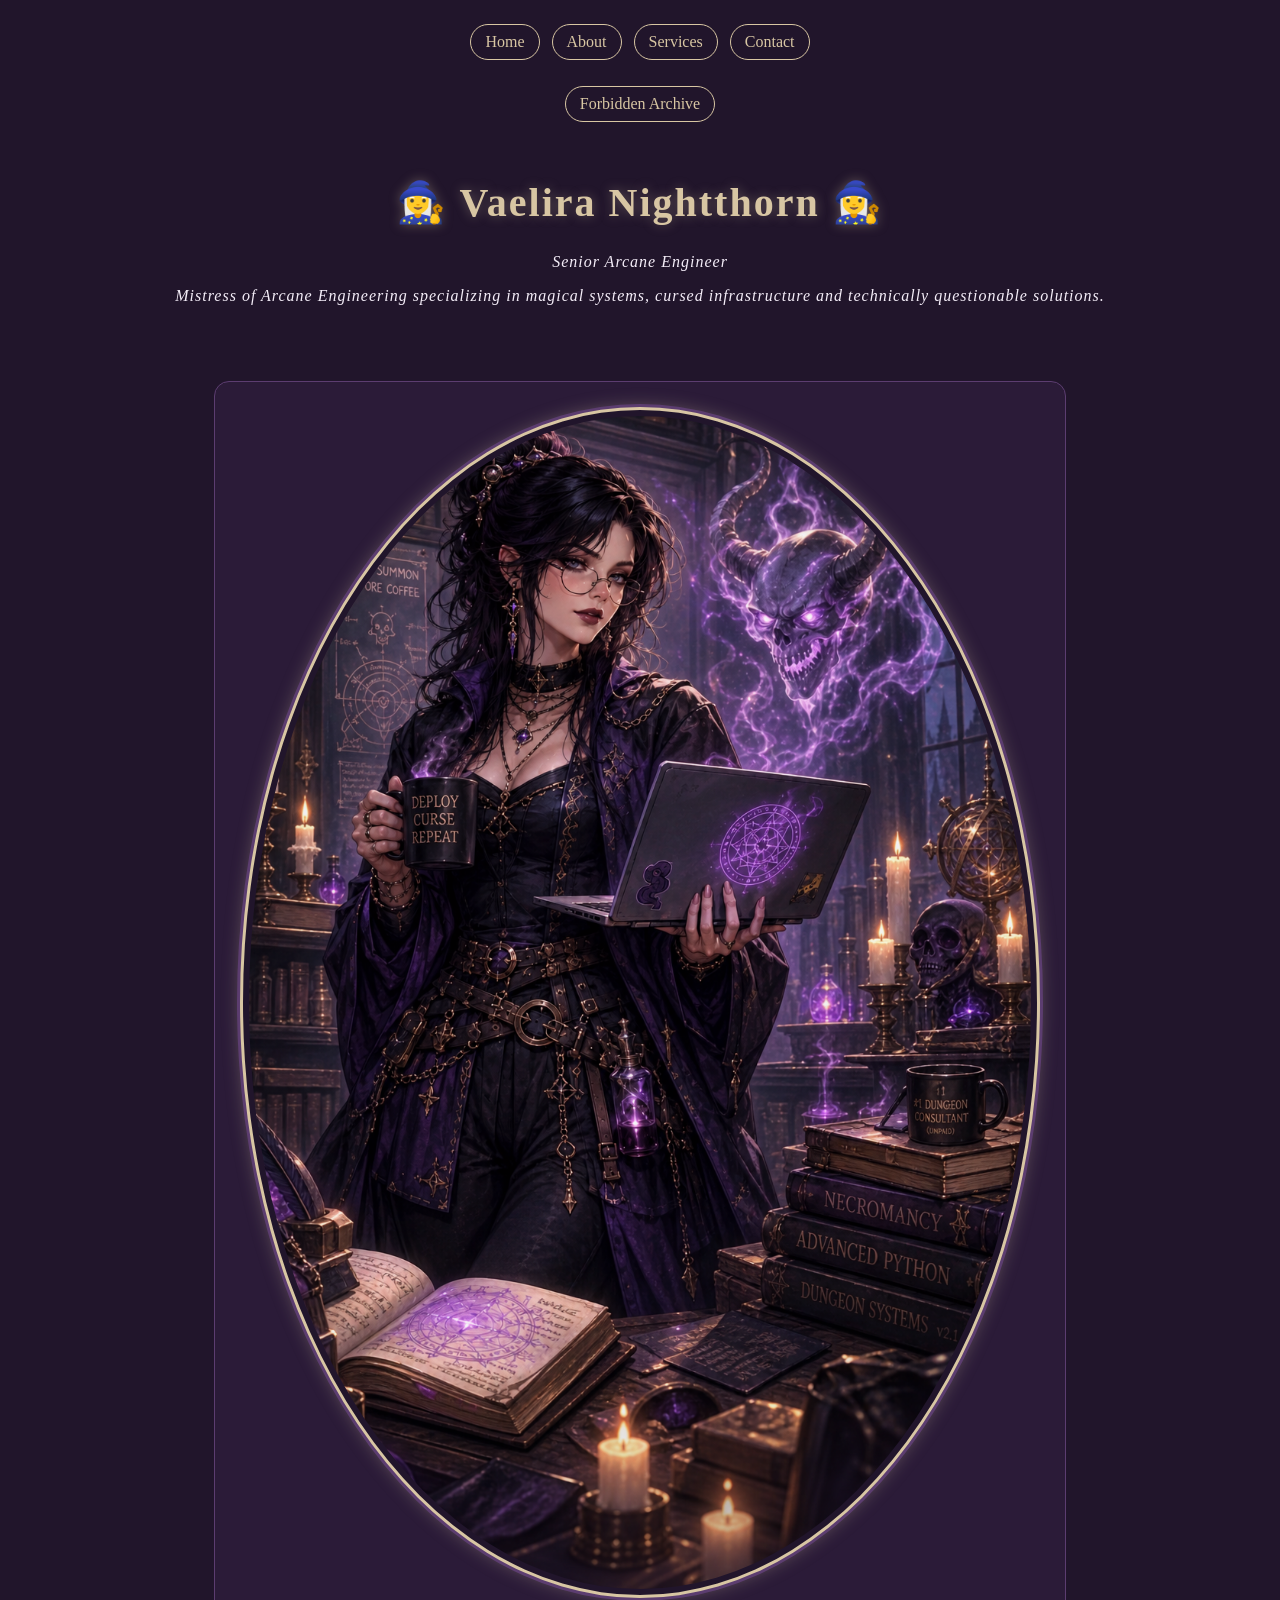
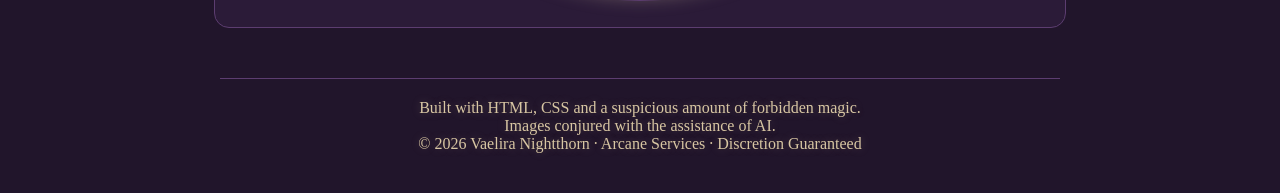
==== index.html @ 4d7c5d1f "Initial commit" ====
<!doctype html>
<html lang="en">
  <head>
    <meta charset="UTF-8" />
    <meta name="viewport" content="width=device-width, initial-scale=1.0" />
    <link rel="icon" type="image/png" href="images/favicon.png" />
    <link rel="stylesheet" href="style.css" />
    <title>Vaelira Nightthorn | Home</title>
  </head>

  <body>
    <nav>
      <a href="index.html">Home</a>
      <a href="about.html">About</a>
      <a href="services.html">Services</a>
      <a href="contact.html">Contact</a>
    </nav>

    <div class="forbidden-archive">
      <span class="cursed-link">Forbidden Archive</span>
    </div>

    <header>
      <h1>🧙‍♀️ Vaelira Nightthorn 🧙‍♀️</h1>
      <p>Senior Arcane Engineer</p>
      <p>
        Mistress of Arcane Engineering specializing in magical systems, cursed
        infrastructure and technically questionable solutions.
      </p>
    </header>

    <main>
      <section>
        <img
          class="vaelira-full"
          src="images/Vaelira_full.png"
          alt="Vaelira Nightthorn, a dark-haired arcane engineer holding a laptop and a coffee mug in her magical workshop."
          width="100%"
        />
      </section>
    </main>

    <footer>
      Built with HTML, CSS and a suspicious amount of forbidden magic. <br />
      Images conjured with the assistance of AI. <br />
      © 2026 Vaelira Nightthorn · Arcane Services · Discretion Guaranteed
    </footer>
  </body>
</html>
---- style.css ----
/* =========================
   1. COLORS / VARIABLES
   ========================= */

:root {
  --arcane-dark: #21152b; /* dunkles Lila, fast schwarz */
  --arcane-gold: #d8c6a3; /* warmer Vaelira-Goldton */
  --arcane-purple: #5c3d70; /* violetter Akzentton */
  --arcane-light: #f4edf8; /* helle Schrift, aber nicht knallweiß */
  --arcane-section: #2b1b38; /* etwas helleres Lila für Sections */
}

/* =========================
   2. GLOBAL STYLES
   ========================= */

body {
  background-color: var(--arcane-dark); /* dunkellila Hintergrund */
  color: var(--arcane-light); /* helle Schrift, nicht knallweiß */

  cursor:
    url("images/cursor-purple-48.png") 0 0,
    auto; /* lila Kristall als Mauszeiger */
}

a {
  color: var(--arcane-gold); /* Links in gold/beige */

  cursor:
    url("images/cursor-purple-48.png") 0 0,
    pointer; /* lila Kristall auch auf Links */
}

/* =========================
   3. NAVIGATION
   ========================= */

nav {
  display: flex; /* Links nebeneinander */
  justify-content: center; /* alles mittig */
  gap: 12px; /* bisschen Platz dazwischen */
  padding: 16px; /* bisschen Luft um die Nav */

  position: sticky; /* bleibt beim Scrollen oben kleben */
  top: 0; /* direkt am oberen Rand */
  z-index: 1000; /* bleibt vor anderem Inhalt */

  background-color: var(--arcane-dark); /* Hintergrund beim Scrollen */
}

nav a {
  text-decoration: none; /* Unterstrich weg */
  border: 1px solid var(--arcane-gold); /* dünner goldener Rand */
  border-radius: 999px; /* schön pillenförmig */
  padding: 8px 14px; /* Luft innerhalb der Buttons */

  transition: 0.7s ease; /* statt BONK lieber weich */
}

nav a:hover {
  background-color: var(--arcane-gold); /* beim Hover wirds gold */
  color: var(--arcane-dark); /* Schrift wird dunkel */

  transform: translateY(-4px); /* schwebt leicht nach oben */

  box-shadow:
    0 0 0 3px var(--arcane-purple) /* violetter Ring außenrum */,
    0 0 18px rgba(216, 198, 163, 0.35); /* weicher goldener Glow */
}

/* =========================
   4. HEADER
   ========================= */

header {
  text-align: center; /* Header mittig */
  padding: 30px; /* bisschen Luft */
}

header h1 {
  color: var(--arcane-gold); /* Vaeliras Name in Gold */
  font-size: 2.5rem; /* schön groß */
  letter-spacing: 2px; /* bisschen mehr Luft zwischen Buchstaben */

  text-shadow: 0 0 12px rgba(216, 198, 163, 0.35);
  /* leichter goldener Glow */
}

header p {
  margin-top: 0; /* weniger Abstand zum Namen */
  font-style: italic; /* bisschen fancy */
  letter-spacing: 1px; /* Buchstaben etwas auseinander */
}

/* =========================
   5. IMAGES / ARCANE FRAME
   ========================= */

img {
  border-radius: 50%; /* rechteckig wird oval, quadratisch wird rund */
  border: 3px solid var(--arcane-gold); /* goldener Rahmen */
  padding: 6px; /* bisschen Luft zwischen Bild und Rahmen */

  box-shadow:
    0 0 0 3px var(--arcane-purple) /* zweiter violetter Ring */,
    0 0 18px rgba(216, 198, 163, 0.35); /* weicher goldener Glow */

  background-color: var(
    --arcane-dark
  ); /* dunkler Bereich zwischen Bild und Rahmen */
}

.arcane-frame {
  position: relative; /* Bezugspunkt für frei platzierte Deko */
  width: fit-content; /* nur so breit wie der Inhalt */
  margin: 0 auto; /* mittig setzen */
}

.arcane-frame img {
  width: 300px; /* feste Portraitbreite */
  max-width: 70vw; /* auf kleinen Screens nicht eskalieren */
}

.arcane-frame::before,
.arcane-frame::after {
  content: "✦ ◇ ✦"; /* Deko wird per CSS erzeugt */
  position: absolute; /* frei am Rahmen platzierbar */

  left: 50%; /* horizontal zur Mitte */

  color: var(--arcane-gold); /* Goldton */

  background-color: var(
    --arcane-dark
  ); /* verdeckt den Rahmen direkt hinter der Deko */

  padding: 2px 12px; /* bisschen Luft innen */
  border: 1px solid var(--arcane-gold); /* dünner goldener Deko-Rahmen */
  border-radius: 999px; /* schön rund */

  font-size: 1.3rem; /* Deko etwas größer */
  line-height: 1; /* keine komische Extra-Höhe */

  z-index: 2; /* Deko liegt vor dem Rahmen */
}

.arcane-frame::before {
  top: 0; /* sitzt oben auf der Rahmenkante */

  transform: translate(-50%, -50%);
  /* mittig + halb nach oben ziehen */
}

.arcane-frame::after {
  bottom: 8px; /* optische Korrektur, sonst hängt es zu tief */

  transform: translate(-50%, 50%);
  /* mittig + halb nach unten schieben */
}

/* =========================
   6. SECTIONS
   ========================= */

section {
  max-width: 800px; /* Text nicht von Sachsen bis Mordor ziehen */
  margin: 30px auto; /* Abstand oben/unten + mittig */
  padding: 25px; /* Luft zwischen Inhalt und Rand */

  background-color: var(
    --arcane-section
  ); /* etwas anderer Lilaton als der Seitenhintergrund */

  border: 1px solid var(--arcane-purple); /* feiner violetter Rand */
  border-radius: 15px; /* weichere Ecken */
}

section h2 {
  color: var(--arcane-gold); /* Überschriften in Gold */
  text-align: center; /* mittig */
  letter-spacing: 1px; /* bisschen eleganter */

  border-bottom: 1px solid var(--arcane-purple); /* feine Trennlinie */
  padding-bottom: 10px; /* Luft zwischen Text und Linie */
}

section {
  transition: 0.4s ease; /* Hover-Effekt schön weich */
}

section:hover {
  transform: translateY(-3px); /* schwebt leicht nach oben */

  box-shadow:
    0 0 0 1px var(--arcane-purple) /* feiner violetter Rand */,
    0 0 20px rgba(216, 198, 163, 0.18); /* sehr dezenter Glow */
}

/* =========================
   7. FORMS / BUTTONS
   ========================= */

form {
  max-width: 600px; /* Formular nicht absurd breit machen */
  margin: 0 auto; /* mittig */
}

fieldset {
  display: grid; /* Raster fürs Formular */

  grid-template-columns: 140px 1fr;
  /* Labels links, Eingabefelder rechts */

  gap: 14px 18px;
  /* erster Wert = Zeilen, zweiter = Spalten */

  border: 1px solid var(--arcane-purple); /* violetter Rahmen */
  border-radius: 15px; /* weichere Ecken */
  padding: 25px; /* Luft innen */
}

label {
  align-self: center; /* Labels vertikal mittig */
}

input,
select,
textarea {
  width: 100%; /* Felder füllen ihre Spalte aus */

  box-sizing: border-box;
  /* Padding und Rand zählen mit in die Gesamtbreite */

  padding: 10px; /* bisschen Luft innen */

  background-color: var(--arcane-dark); /* dunkler Hintergrund */
  color: var(--arcane-light); /* helle Schrift */

  border: 1px solid var(--arcane-purple); /* violetter Rand */
  border-radius: 8px; /* leicht rund */
  resize: none; /* verhindert, dass die Textarea vom User größer/kleiner gezogen wird */
}

input:focus,
select:focus,
textarea:focus {
  outline: 2px solid var(--arcane-gold); /* goldener Fokusrahmen statt Browser-Blau */

  outline-offset: 2px; /* bisschen Abstand zum Feld */

  border-color: var(--arcane-gold); /* eigentlicher Rand wird auch gold */
}

button {
  grid-column: 2; /* Button in die rechte Formularspalte */
  padding: 10px; /* bisschen Luft */

  background-color: var(--arcane-dark); /* dunkellila */
  color: var(--arcane-gold); /* goldene Schrift */

  border: 1px solid var(--arcane-gold); /* dünner goldener Rand */
  border-radius: 999px; /* schön rund */

  cursor:
    url("images/cursor-purple-48.png") 0 0,
    auto; /* LILA KRISTALL BUTTON ZEIGER!! */

  transition: 0.7s; /* Hover weich statt BONK */
}

button:hover {
  background-color: var(--arcane-gold); /* beim Hover gold */
  color: var(--arcane-dark); /* Schrift dunkel */

  transform: translateY(-4px); /* schwebt leicht nach oben */

  box-shadow:
    0 0 0 3px var(--arcane-purple) /* violetter Ring */,
    0 0 18px rgba(216, 198, 163, 0.35); /* weicher goldener Glow */
}

/* =========================
   8. FOOTER
   ========================= */

footer {
  max-width: 800px; /* nicht unnötig breit */

  margin: 50px auto 20px;
  /* oben viel Luft, mittig, unten etwas weniger */

  padding: 20px; /* Luft innen */

  text-align: center; /* Text mittig */
  color: var(--arcane-gold); /* goldene Schrift */

  border-top: 1px solid var(--arcane-purple); /* feine Trennlinie nach oben */

  text-shadow: 0 0 10px rgba(216, 198, 163, 0.25);
  /* ganz dezenter Glow, Footer soll nicht schreien */
}

footer p {
  margin: 0; /* Browser-Standardabstand weg */
  font-size: 0.9rem; /* etwas kleiner */
  letter-spacing: 1px; /* bisschen eleganter */
}

/* =========================
   9. ANIMATIONS
   ========================= */

.vaelira-full {
  box-sizing: border-box;
  /* Rahmen und Padding zählen mit in die Bildbreite */

  animation: arcane-glow 5s ease-in-out infinite;
  /* arcane-glow = Name der Animation */
  /* 5s = ein kompletter Durchlauf */
  /* ease-in-out = weich stärker und wieder schwächer */
  /* infinite = ARCANE POWAH FOREVER */
}

@keyframes arcane-glow {
  0%,
  100% {
    box-shadow:
      0 0 0 3px var(--arcane-purple) /* violetter Ring bleibt */,
      0 0 18px rgba(216, 198, 163, 0.35); /* sanfter Glow */

    /* Anfang & Ende = ruhiges Leuchten */
  }

  50% {
    box-shadow:
      0 0 0 3px var(--arcane-purple) /* violetter Ring bleibt */,
      0 0 55px rgba(216, 198, 163, 0.8); /* großes starkes Leuchten */

    /* Mitte = VOLLE ARCANE POWAH */
  }
}

.rune-ring {
  position: absolute; /* beeinflusst das normale Layout nicht */

  inset: -40px;
  /* Ring wird auf allen Seiten etwas größer als das Portrait */

  border: 1px dashed var(--arcane-gold); /* dünner gestrichelter Magiekreis */

  border-radius: 50%; /* passend zum Portrait oval */

  z-index: 0; /* Ring liegt hinter dem Portrait */

  pointer-events: none;
  /* reine Deko, soll keine Mausinteraktionen blockieren */

  filter: drop-shadow(0 0 8px var(--arcane-purple));
  /* leichter violetter Glow */

  animation: rune-spin 18s linear infinite;
  /* 18s = eine komplette Runde */
  /* linear = überall gleich schnell */
  /* infinite = dreht sich endlos weiter */
}

.rune-ring::before,
.rune-ring::after {
  content: "✦ ᚱ ✧ ᛟ ✦ ᚨ ✧"; /* dekorative Runen */

  position: absolute; /* frei auf dem Ring platzierbar */
  left: 50%; /* erstmal horizontal zur Mitte */

  color: var(--arcane-gold); /* Runen in Gold */

  background-color: var(--arcane-dark);
  /* verdeckt die Linie direkt hinter den Runen */

  padding: 0 8px; /* bisschen Luft links und rechts */

  white-space: nowrap; /* Runen bleiben in einer Zeile */

  text-shadow:
    0 0 6px var(--arcane-purple) /* violetter Schein */,
    0 0 12px var(--arcane-gold); /* goldener Schein */
}

.rune-ring::before {
  top: -10px; /* obere Runen etwas über den Ring */

  transform: translateX(-50%);
  /* Hälfte der eigenen Breite zurück = wirklich mittig */
}

.rune-ring::after {
  bottom: -10px; /* untere Runen etwas unter den Ring */

  transform: translateX(-50%) rotate(180deg);
  /* mittig setzen + für unten einmal umdrehen */
}

@keyframes rune-spin {
  from {
    transform: rotate(0deg); /* Start */
  }

  to {
    transform: rotate(360deg); /* einmal komplett herum */
  }
}

/* =========================
   10. CURSED NONSENSE
   ========================= */

.forbidden-archive {
  width: fit-content; /* nur so breit wie der Inhalt */

  margin-left: auto; /* zusammen mit rechts = mittig */
  margin-right: auto; /* zusammen mit links = mittig */

  text-align: center; /* Inhalt mittig */
  margin-top: 10px; /* etwas Abstand zur Navigation */

  border: 1px solid var(--arcane-gold); /* dünner goldener Rand */
  border-radius: 999px; /* schön pillenförmig */
  padding: 8px 14px; /* Luft innen */

  transition: 0.7s ease;
  /* Rahmen darf dramatisch weich verschwinden */
}

.forbidden-archive:has(.cursed-link:hover) {
  border-color: transparent;
  /* wenn der cursed-link gehovert wird: BYE RAHMEN */
}

.cursed-link {
  position: relative;
  /* Bezugspunkt für den später beschworenen Wächter */

  display: inline-block;
  /* macht Transform und Positionierung sauberer */

  color: var(--arcane-gold); /* sieht erstmal harmlos aus */

  cursor:
    url("images/cursor-red-48.png") 0 0,
    not-allowed; /* ROTER KRISTALL = nope, böse, gefährlich */

  transition: 0.3s ease; /* Verwandlung weich machen */
}

.cursed-link::after {
  content: "🧙‍♂️ THOU SHALT NOT PASS";
  /* Gandalf wird von CSS beschworen */

  position: absolute; /* frei über dem ursprünglichen Text */
  left: 50%; /* horizontal zur Mitte */
  top: 50%; /* vertikal zur Mitte */

  transform: translate(-50%, -50%) scale(0);
  /* genau zentrieren + erstmal auf Größe 0 verstecken */

  color: var(--arcane-gold); /* dramatisches Gold */

  white-space: nowrap;
  /* THOU SHALT NOT PASS bleibt in EINER Zeile */

  text-shadow:
    0 0 8px var(--arcane-purple) /* violetter Schein */,
    0 0 18px var(--arcane-gold); /* stärkerer goldener Glow */

  transition: 0.3s ease;
  /* Gandalf materialisiert sich weich statt BONK */
}

.cursed-link:hover {
  color: transparent;
  /* ursprünglicher Text verschwindet */
}

.cursed-link:hover::after {
  transform: translate(-50%, -50%) scale(1.2);
  /* Gandalf erscheint und wird extra dramatisch */
}

.office-dragon {
  /* crimes */
}

@media screen and (max-width: 400px) {
  nav {
    flex-wrap: wrap; /* auf kleinen Screens dürfen die Nav-Buttons in eine neue Zeile springen */
  }
  fieldset {
    grid-template-columns: 1fr; /* auf kleinen Screens alles untereinander */
  }
  button {
    grid-column: 1; /* Button ebenfalls in die einzige Spalte */
  }
}

/* 
px       → feste Größe
%        → relativ zum Bezugselement
vw / vh  → relativ zum Browserfenster
rem / em → relativ zur Schriftgröße
fr       → Anteil am freien Platz im Grid
auto     → Browser, regel das bitte :D
*/
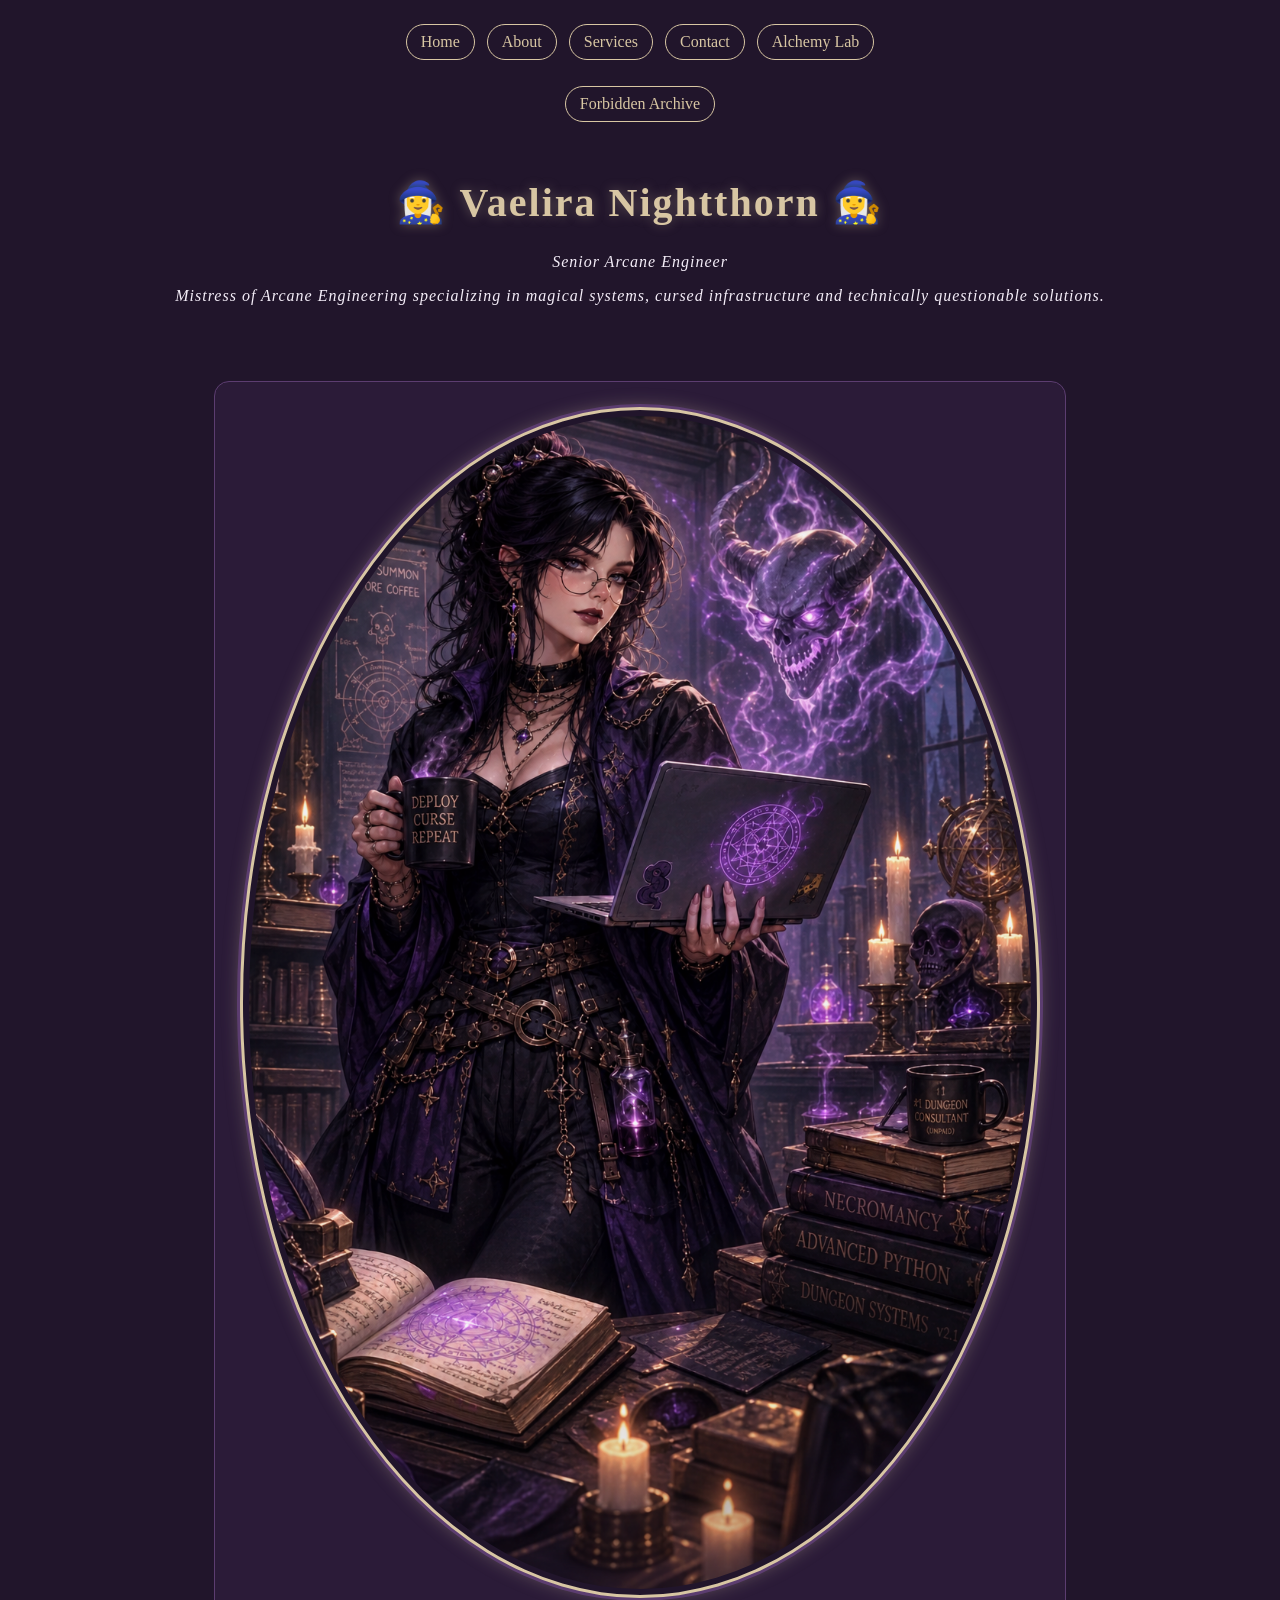
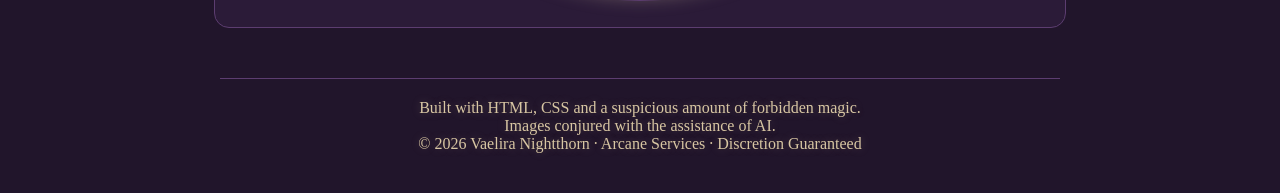
==== commit fdf9f188: "Add Alchemy Lab page" ====
--- a/index.html
+++ b/index.html
@@ -14,6 +14,7 @@
       <a href="about.html">About</a>
       <a href="services.html">Services</a>
       <a href="contact.html">Contact</a>
+      <a href="alchemy.html">Alchemy Lab</a>
     </nav>
 
     <div class="forbidden-archive">
